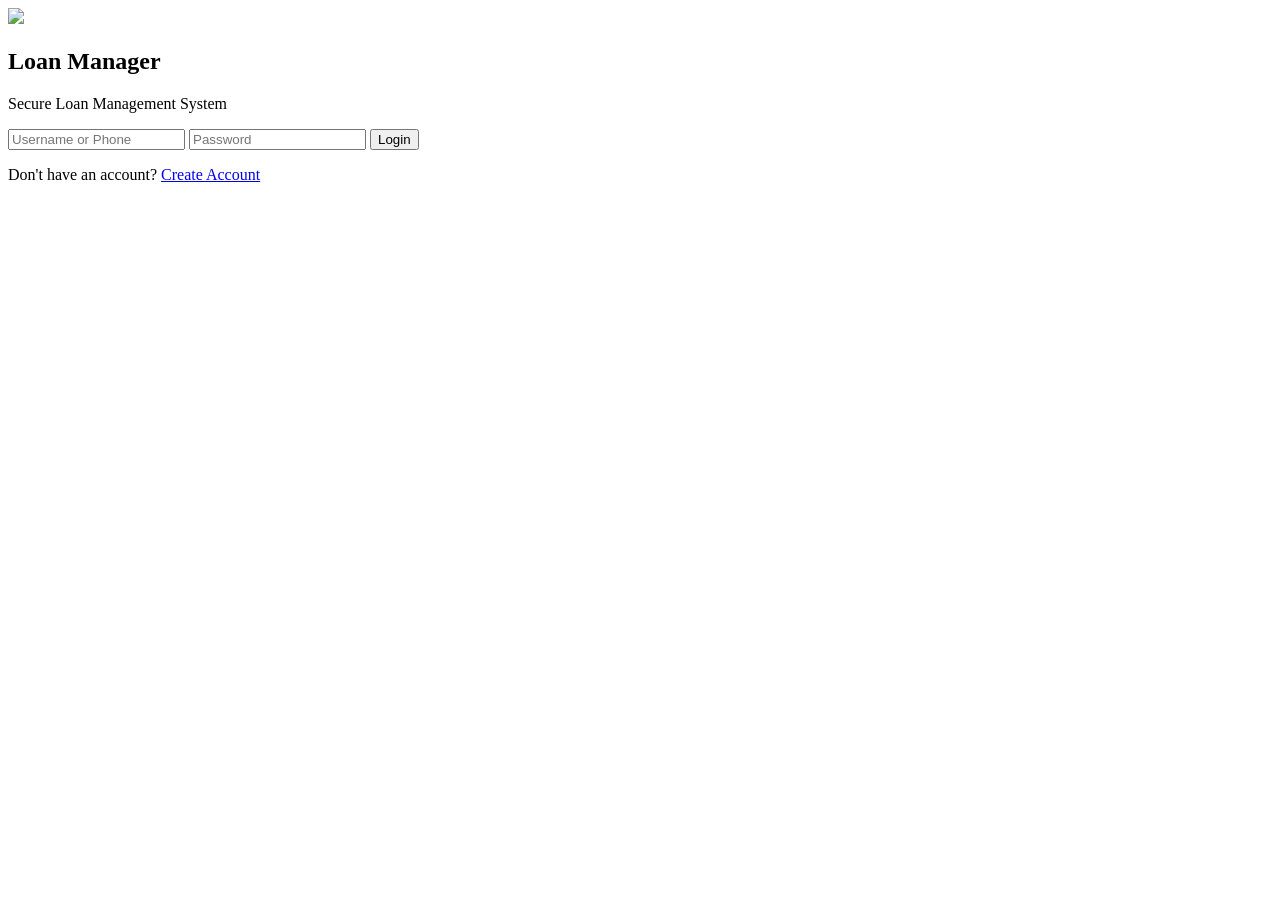
==== index.html @ 63e846f2 "Add files via upload" ====
<!DOCTYPE html>
<html lang="en">

<head>

<meta charset="UTF-8">
<meta name="viewport" content="width=device-width, initial-scale=1.0">

<title>Loan Manager - Login</title>

<link rel="stylesheet" href="css/style.css">

</head>

<body>

<div class="login-container">

<div class="login-card">

<img src="images/logo.png" class="logo">

<h2>Loan Manager</h2>

<p class="subtitle">
Secure Loan Management System
</p>

<input
type="text"
id="username"
placeholder="Username or Phone">

<input
type="password"
id="password"
placeholder="Password">

<button id="loginBtn">
Login
</button>

<p class="register-text">

Don't have an account?

<a href="register.html">
Create Account
</a>

</p>

</div>

</div>

<script src="js/db.js"></script>
<script src="js/login.js"></script>

</body>

</html>
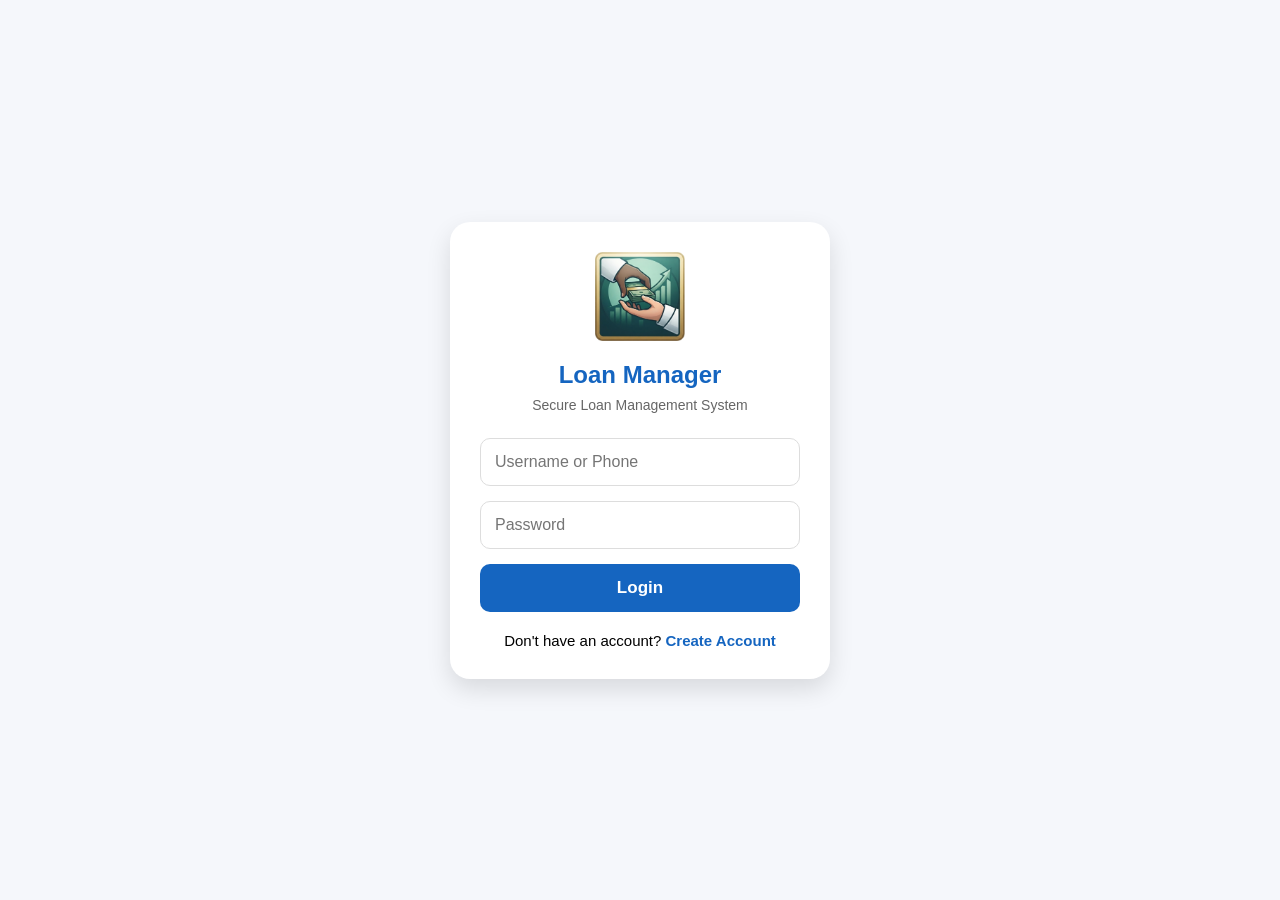
==== commit cfead3bd: "Add files via upload" ====
--- a/index.html
+++ b/index.html
@@ -4,40 +4,91 @@
 <head>
 
 <meta charset="UTF-8">
-<meta name="viewport" content="width=device-width, initial-scale=1.0">
+
+<meta name="viewport"
+content="width=device-width, initial-scale=1.0">
 
 <title>Loan Manager - Login</title>
 
-<link rel="stylesheet" href="css/style.css">
+<link rel="manifest" href="manifest.json">
+
+<meta name="theme-color"
+content="#1565C0">
+
+<meta name="mobile-web-app-capable"
+content="yes">
+
+<meta name="apple-mobile-web-app-capable"
+content="yes">
+
+<link rel="stylesheet"
+href="css/style.css">
 
 </head>
 
 <body>
 
+<script>
+
+// Auto Login
+
+const savedUser =
+localStorage.getItem("loggedInUser");
+
+if(savedUser){
+
+window.location.replace("dashboard.html");
+
+}
+
+</script>
+
 <div class="login-container">
 
 <div class="login-card">
 
-<img src="images/logo.png" class="logo">
+<img
+src="images/logo.png"
+class="logo">
 
-<h2>Loan Manager</h2>
+<h2>
+
+Loan Manager
+
+</h2>
 
 <p class="subtitle">
+
 Secure Loan Management System
+
 </p>
 
 <input
+
 type="text"
+
 id="username"
-placeholder="Username or Phone">
+
+placeholder="Username or Phone"
+
+autocomplete="username">
 
 <input
+
 type="password"
+
 id="password"
-placeholder="Password">
 
-<button id="loginBtn">
+placeholder="Password"
+
+autocomplete="current-password">
+
+<button
+
+id="loginBtn">
+
 Login
+
 </button>
 
 <p class="register-text">
@@ -45,7 +96,9 @@
 Don't have an account?
 
 <a href="register.html">
+
 Create Account
+
 </a>
 
 </p>
@@ -55,7 +108,22 @@
 </div>
 
 <script src="js/db.js"></script>
+
 <script src="js/login.js"></script>
+
+<script>
+
+if("serviceWorker" in navigator){
+
+window.addEventListener("load",function(){
+
+navigator.serviceWorker.register("service-worker.js");
+
+});
+
+}
+
+</script>
 
 </body>
 
--- a/css/style.css
+++ b/css/style.css
@@ -0,0 +1,95 @@
+*{
+    margin:0;
+    padding:0;
+    box-sizing:border-box;
+    font-family:Arial,sans-serif;
+}
+
+body{
+    background:#f5f7fb;
+}
+
+.login-container{
+    width:100%;
+    height:100vh;
+    display:flex;
+    justify-content:center;
+    align-items:center;
+    padding:20px;
+}
+
+.login-card{
+    width:100%;
+    max-width:380px;
+    background:#fff;
+    border-radius:20px;
+    padding:30px;
+    box-shadow:0 10px 25px rgba(0,0,0,.12);
+    text-align:center;
+}
+
+.logo{
+    width:90px;
+    height:90px;
+    object-fit:contain;
+    margin-bottom:15px;
+}
+
+h2{
+    color:#1565C0;
+    margin-bottom:8px;
+}
+
+.subtitle{
+    color:#666;
+    margin-bottom:25px;
+    font-size:14px;
+}
+
+input{
+    width:100%;
+    padding:14px;
+    margin-bottom:15px;
+    border:1px solid #ddd;
+    border-radius:10px;
+    outline:none;
+    font-size:16px;
+}
+
+input:focus{
+    border-color:#1565C0;
+}
+
+button{
+    width:100%;
+    padding:14px;
+    background:#1565C0;
+    color:#fff;
+    border:none;
+    border-radius:10px;
+    font-size:17px;
+    font-weight:bold;
+    cursor:pointer;
+}
+
+button:hover{
+    background:#0D47A1;
+}
+
+.register-text{
+    margin-top:20px;
+    font-size:15px;
+}
+
+.register-text a{
+    text-decoration:none;
+    color:#1565C0;
+    font-weight:bold;
+}
+
+.container{
+    width:100%;
+    max-width:450px;
+    margin:auto;
+    padding:20px;
+}
